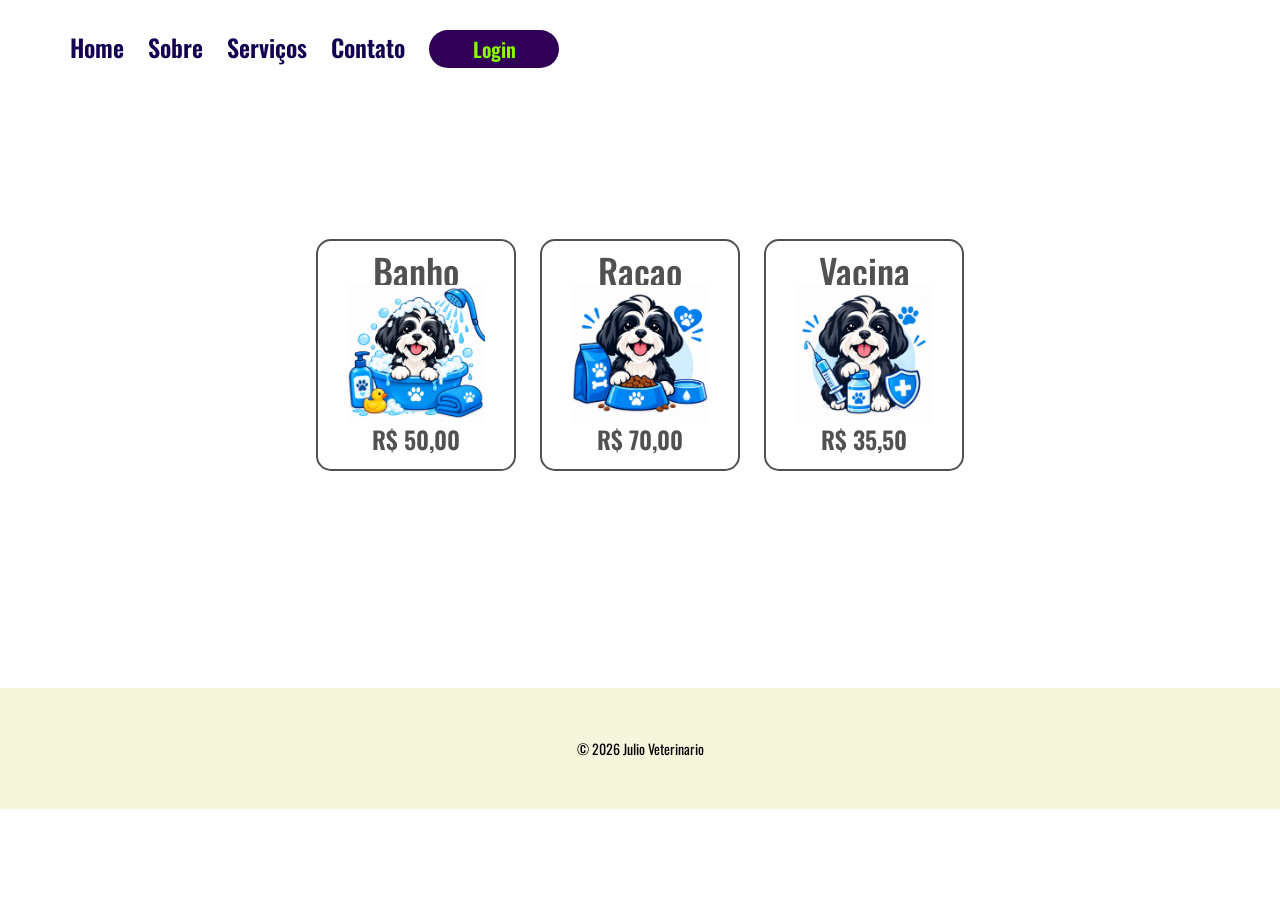
==== serviços.html @ 2ddff5d8 "v11 v.11" ====
<!DOCTYPE html>
<html lang="en">

<head>
    <meta charset="UTF-8">
    <meta name="viewport" content="width=device-width, initial-scale=1.0">
    <title>Pet Julio</title>
    <link rel="stylesheet" href="style.css">
    <link rel="preconnect" href="https://fonts.googleapis.com">
    <link rel="preconnect" href="https://fonts.gstatic.com" crossorigin>
    <link href="https://fonts.googleapis.com/css2?family=Oswald:wght@200..700&display=swap" rel="stylesheet">
</head>

<body>
    <header>
        <nav>
            <ul>
                <li><a href="index.html" link-menu">Home</a></li>
                <li><a class="link-menu">Sobre</a></li>
                <li><a href="servicos.html" class="link-menu">Serviços</a></li>
                <li><a class="link-menu">Contato</a></li>
            </ul>
        </nav>
        <button class="botao-login">Login</button>
    </header>
    <main>
        <!--abre uma nova aba target="_blank"-->
        <!--define o link href="compra.html"-->
        <ul class="servicos">
            <li><a target="_blank" href="compra.html" class="lista-servicos">
                    <h2 class="h2-servicos">Banho</h2>
                    <img src="img/banho.png" class="img-card">
                    <p class="preco">R$ 50,00</p>
                </a></li>
            <li><a target="_blank" href="compra.html" class="lista-servicos">
                    <h2 class="h2-servicos">Racao</h2>
                    <img src="img/racao.png" class="img-card">
                    <p class="preco">R$ 70,00</p>
                </a></li>
            <li><a target="_blank" href="compra.html" class="lista-servicos">
                    <h2 class="h2-servicos">Vacina</h2>
                    <img src="img/vacina.png" class="img-card">
                    <p class="preco">R$ 35,50</p>
                </a></li>
        </ul>

    </main>

    <footer>
        <p>&copy; 2026 Julio Veterinario</p>
    </footer>



    <script src="app.js"></script>
</body>

</html>
---- style.css ----
*{
    margin:0;
    padding:0;
    box-sizing: border-box;
    font-family:'Oswald', sans-serif ;
}

li{
    display:inline-block;
}
nav{
    display:inline-block;
}
header{
    margin:30px 0px 144px 70px;
}
a{
    font-weight: 600;
    font-size: 24px;
    line-height: 28px;
    margin: 0 20px 0 0 ;
    cursor:pointer;
    color:rgb(19, 2, 82);
    transition:opacity 0.2s;
    text-decoration: none
}
a:hover{
opacity: 0.8;
}

.botao-login{
    width: 130px;
    height:38px ;
    border-radius: 20px;
    background-color: rgb(47, 0, 85);
    border:none;
    font-size: 20px;
    font-weight: 600;
    color:rgb(136, 255, 0);
    transition:opacity 0.2s;
}

.botao-login:hover{
    opacity: 0.8;
    background-color: rgb(90, 47, 47);
}

.logo{
    width: 40%;
    max-width: 430px;
    /*terceira aula*/
    display: inline-block;
    vertical-align: middle;
    margin:0 5;
}
.texto{
    width: 40%;
    display:inline-block;
    vertical-align: middle;
    margin: 0 0 0 5%;
    text-align: left;
}
main{
    text-align: center;
}
.botao-explore{
    width: 180px;
    height: 44px;
    cursor: pointer;
    background: rgb(245, 123, 147);
    border:none;
    border-radius: 20px;
    font-size: 20px;
    font-weight: 500;
    box-shadow: 0 4px 5px rgba(0, 0, 0, 0.2);
    transition: opacity 0.3s;
    text-decoration: none;
}

.botao-explore:houver {
opacity: 0,7;
}

.titulo{
    font-size: 40px;
    font-weight: 900;;
    color:rgb(24, 170, 36)
}
.sub-titulo{
    color:rgb(28, 72, 194);
    line-height: 60px;
    font-size: 30px;
}
.paragrafo{
    font-size: 16px;
    font-weight: 400;
    line-height: 24px;
    color:rgb(138, 58, 58);
    text-align: justify;
    margin: 20px 0 30px 0;
    max-width: 500px;

}
footer{
    text-align: center;
    background-color: beige;
    padding: 50px;
    font-size: 14px;
    margin-top: 100px;
}
.img-dog{
    display: block;
    width: 70%;
    height: 450px;
    object-fit: cover;
    margin: 80px auto 0 auto;
    border-radius: 15px;
}
.servicos{
    padding: 10px 0 100px 0;

}
.h2-servicos{
font-weight: 500;
}
.lista-servicos{
    width: 200px;
    /* inline <a> <span> <img>*/
    /* <p> <h1> <div> block*/
    display:block;
    text-decoration: none;
    color:#515151;
    border: 2px solid;
    margin: 0 50px;
    padding: 20px 0;
    border-radius: 15px;
    transition:box-shadow 0.2s, transform 0.2s ;
}
.lista-servicos:hover{
    box-shadow: 0 2px 5px rgba(5, 30, 247, 0.719);
    transform: translateY(-2px);
}
.img-card{
    width: 70%;
}
@media (max-width: 768px){
    header{
    margin:30px 0px 60px 0;
    text-align: center;
    width: 100%;
}

a{
    font-weight: 500;
    font-size: 16px;
    line-height: 28px;
    margin: 0 5px 0 0 ;
    
}

.botao-login{
    width: 90px;
    height: 32px ;
    border-radius: 15px;
    
    font-size: 16px;
    font-weight: 600;

}

.logo{
    width: 40%;
    display: block;
    margin: 0 auto 50px auto;
}

.texto{
    width: 80%; 
    text-align: center;

}
.titulo{
    font-size: 30px;
}
.img-dog{
    max-height: 250px;
}
.h2-servicos{
font-weight: 400;
font-size: 22px;
}

}
.lista-servicos{
    width: 200px;  
    margin: 17px 10px;
    padding: 16px 0;
  
}
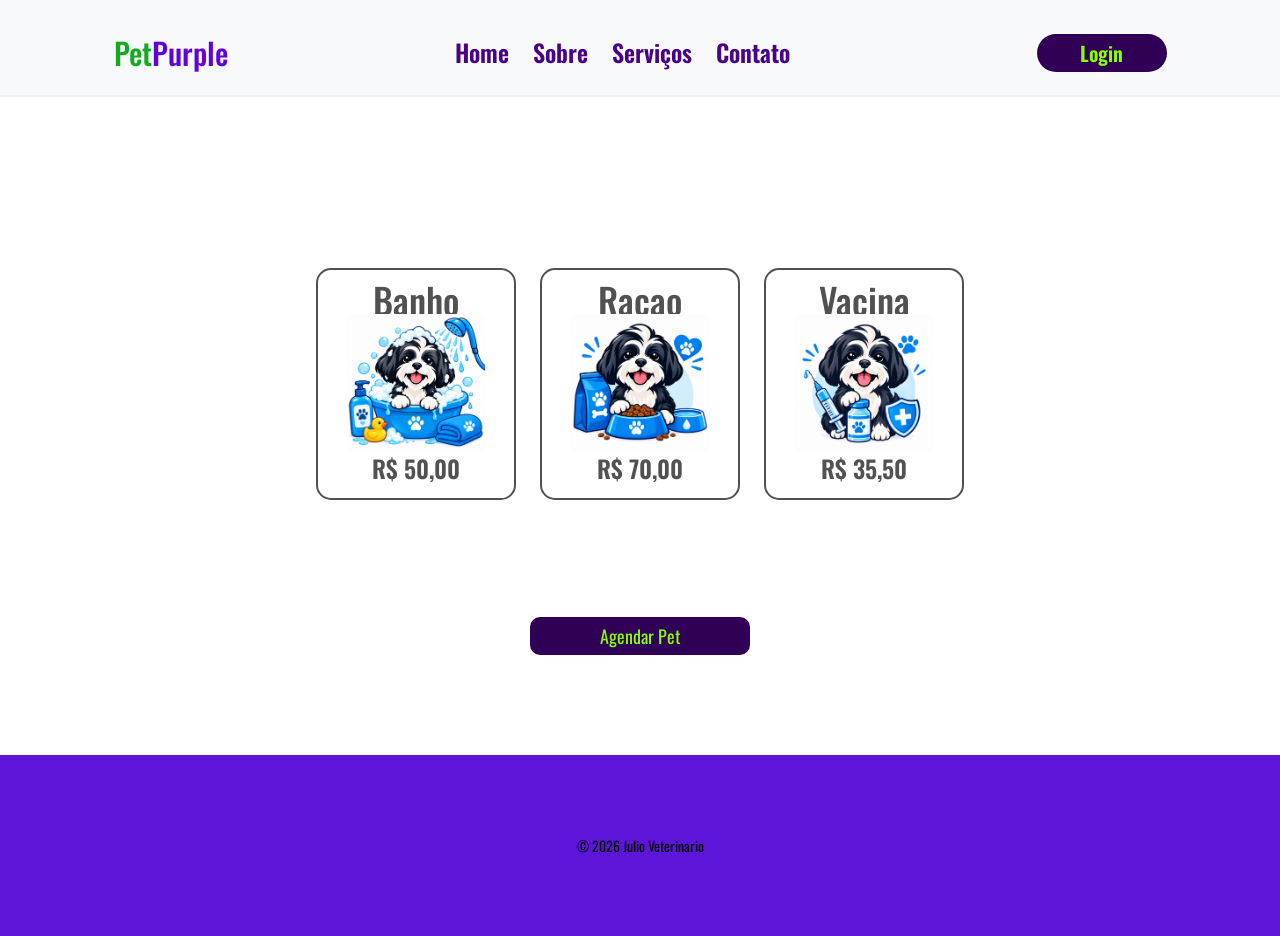
==== commit 39dee82d: "v.20 v 20" ====
--- a/serviços.html
+++ b/serviços.html
@@ -13,11 +13,12 @@
 
 <body>
     <header>
+        <div class="nome"><span class="n1">Pet</span><span class="n2">Purple</span></div>
         <nav>
             <ul>
                 <li><a href="index.html" link-menu">Home</a></li>
                 <li><a class="link-menu">Sobre</a></li>
-                <li><a href="servicos.html" class="link-menu">Serviços</a></li>
+                <li><a href="serviços.html" class="link-menu">Serviços</a></li>
                 <li><a class="link-menu">Contato</a></li>
             </ul>
         </nav>
@@ -43,7 +44,7 @@
                     <p class="preco">R$ 35,50</p>
                 </a></li>
         </ul>
-
+       <button onclick="Whatsapp()"class="agenda">Agendar Pet</button>
     </main>
 
     <footer>
--- a/style.css
+++ b/style.css
@@ -12,7 +12,25 @@
     display:inline-block;
 }
 header{
-    margin:30px 0px 144px 70px;
+    margin:0px 0px 144px 0px;
+    background-color: #f8f9fa;
+    padding: 30px 0 20px 0;
+    border-bottom: 2px solid #f0f0f0;
+    
+    display:flex;
+    align-items: center;
+    justify-content: space-around;
+
+}
+.nome{
+    font-size: 30px;
+    font-weight: 500;
+}
+.n1{
+color:#12aa1f
+}
+.n2{
+color: rgb(97, 2, 221);
 }
 a{
     font-weight: 600;
@@ -20,7 +38,7 @@
     line-height: 28px;
     margin: 0 20px 0 0 ;
     cursor:pointer;
-    color:rgb(19, 2, 82);
+    color:rgb(73, 1, 133);
     transition:opacity 0.2s;
     text-decoration: none
 }
@@ -65,15 +83,15 @@
 }
 .botao-explore{
     width: 180px;
-    height: 44px;
+    height: 60px;
     cursor: pointer;
-    background: rgb(245, 123, 147);
+    background: rgb(112, 9, 209);
     border:none;
-    border-radius: 20px;
-    font-size: 20px;
-    font-weight: 500;
+    border-radius: 30px;
+    font-size: 26px;
+    font-weight: 400;
     box-shadow: 0 4px 5px rgba(0, 0, 0, 0.2);
-    transition: opacity 0.3s;
+    transition: opacity 0.4s;
     text-decoration: none;
 }
 
@@ -87,7 +105,7 @@
     color:rgb(24, 170, 36)
 }
 .sub-titulo{
-    color:rgb(28, 72, 194);
+    color:rgb(74, 0, 172);
     line-height: 60px;
     font-size: 30px;
 }
@@ -95,7 +113,7 @@
     font-size: 16px;
     font-weight: 400;
     line-height: 24px;
-    color:rgb(138, 58, 58);
+    color:rgb(52, 156, 31);
     text-align: justify;
     margin: 20px 0 30px 0;
     max-width: 500px;
@@ -103,10 +121,12 @@
 }
 footer{
     text-align: center;
-    background-color: beige;
-    padding: 50px;
+    background-color: #5d15da;
+    padding: 80px 0 80px 0;
     font-size: 14px;
     margin-top: 100px;
+    color: f0f0f0;
+
 }
 .img-dog{
     display: block;
@@ -137,19 +157,42 @@
     transition:box-shadow 0.2s, transform 0.2s ;
 }
 .lista-servicos:hover{
-    box-shadow: 0 2px 5px rgba(5, 30, 247, 0.719);
+    box-shadow: 0 2px 5px rgba(23, 38, 170, 0.719);
     transform: translateY(-2px);
 }
 .img-card{
     width: 70%;
-}
+
+}
+
+.agenda{
+    width: 220px;
+    height:38px ;
+    border-radius: 10px;
+    background-color: rgb(47, 0, 85);
+    border:none;
+    font-size: 18px;
+    cursor:pointer;
+    color:rgb(136, 255, 0);
+    transition:scale 0.3s;
+}
+
+.botao-login:hover{
+    opacity: 0.8;
+    scale: 1.02;
+
+}
+
+
 @media (max-width: 768px){
     header{
     margin:30px 0px 60px 0;
     text-align: center;
     width: 100%;
 }
-
+.nome{
+    display:none;
+}
 a{
     font-weight: 500;
     font-size: 16px;
@@ -170,8 +213,11 @@
 
 .logo{
     width: 40%;
-    display: block;
-    margin: 0 auto 50px auto;
+    max-width: 430px;
+    display: inline block;
+    margin: 0 5%;
+    border-radius: 15px;
+
 }
 
 .texto{
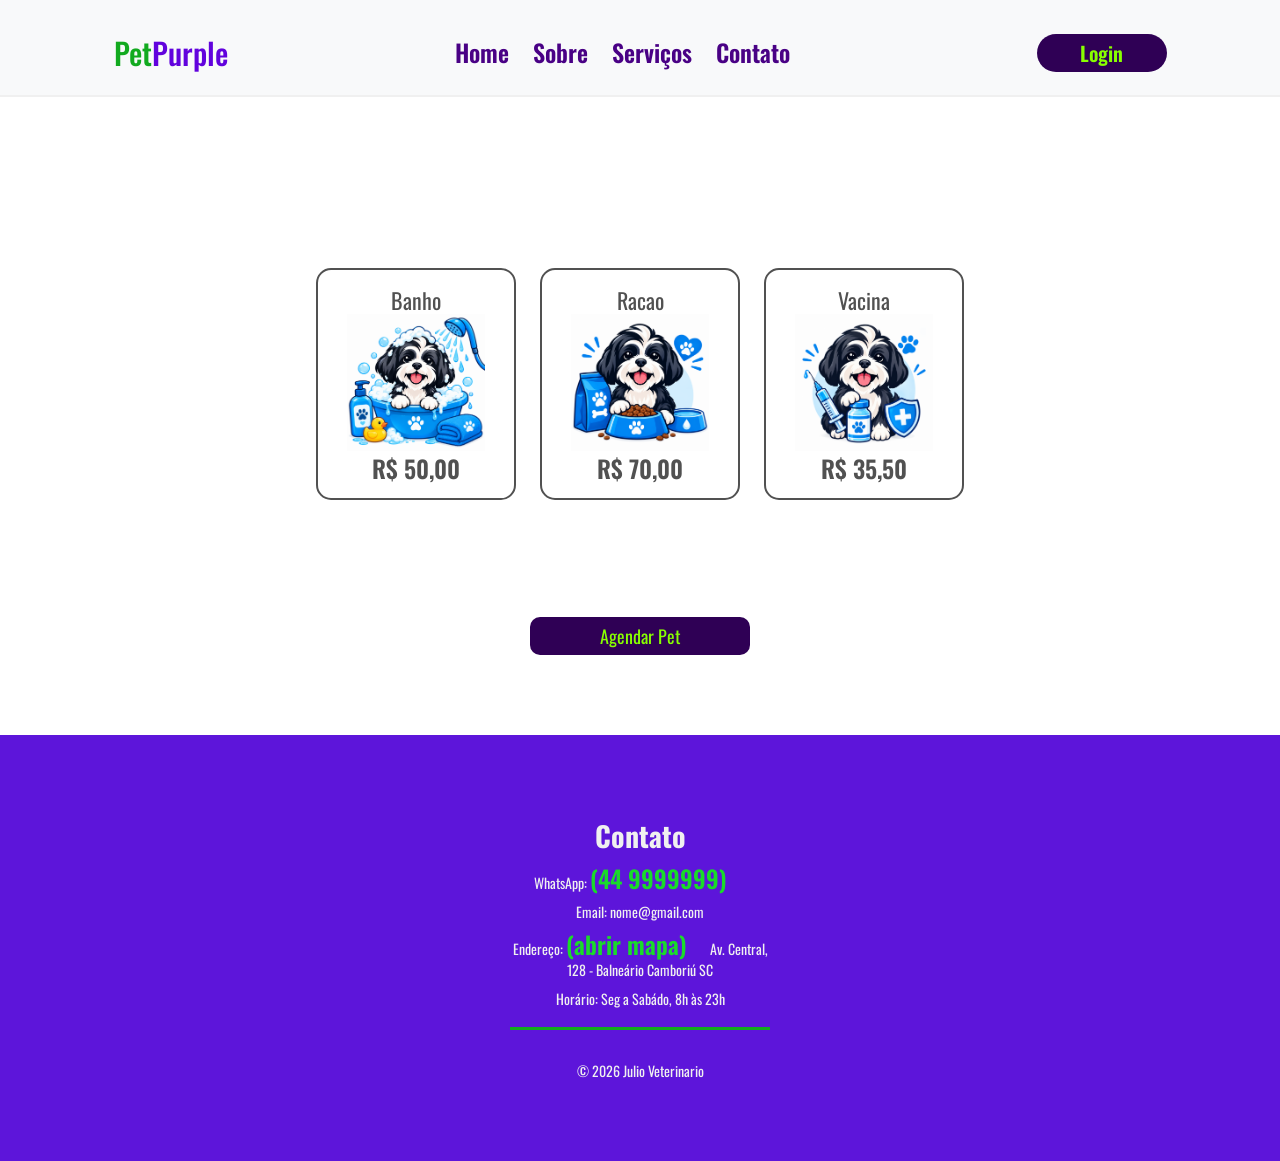
==== commit c0c0b88c: "v.35 v 35" ====
--- a/serviços.html
+++ b/serviços.html
@@ -19,7 +19,7 @@
                 <li><a href="index.html" link-menu">Home</a></li>
                 <li><a class="link-menu">Sobre</a></li>
                 <li><a href="serviços.html" class="link-menu">Serviços</a></li>
-                <li><a class="link-menu">Contato</a></li>
+                <li><a href="#contato" class="link-menu">Contato</a></li>
             </ul>
         </nav>
         <button class="botao-login">Login</button>
@@ -48,6 +48,13 @@
     </main>
 
     <footer>
+         <div id="contato" class="contato">
+        <h1>Contato</h1>
+        <p>WhatsApp: <a target="_blank" href="https://wa.me/5544999204861?text=I">(44 9999999)</a></p>
+        <p>Email: nome@gmail.com</p>
+        <p>Endereço: <a target="_blank" href="https://maps.app.goo.gl/utFX5wTgHgtpf4Ku6">(abrir mapa)</a> Av. Central, 128 - Balneário Camboriú SC</p>
+        <p>Horário: Seg a Sabádo, 8h às 23h</p>
+    </div>
         <p>&copy; 2026 Julio Veterinario</p>
     </footer>
 
--- a/style.css
+++ b/style.css
@@ -124,17 +124,54 @@
     background-color: #5d15da;
     padding: 80px 0 80px 0;
     font-size: 14px;
-    margin-top: 100px;
-    color: f0f0f0;
-
+    color:#f0f0f0
+}
+.contato{
+    border-bottom: #12aa1f 3px solid;
+    width: 260px;
+    margin: 0 auto 30px auto;
+    padding: 0 0 10px 0;
+}
+.contato a{
+    color:#1adb2a;
+    text-decoration: none;
+
+}
+.contato p{
+    margin: 8px 0;
+    font-size: 14px;
 }
 .img-dog{
     display: block;
     width: 70%;
-    height: 450px;
+    max-width: 700px;
+    height: 400px;
     object-fit: cover;
-    margin: 80px auto 0 auto;
-    border-radius: 15px;
+    margin: 10px auto 40px auto;
+    border-radius: 15px;
+
+}
+/* Video */
+.sobre{
+    padding: 50px 0;
+    background-color: #25c90f;
+}
+.video{
+    display:block;
+    margin: 0 auto 0 auto;
+    width: 70%;
+    max-width: 640px;
+    height: 350px;
+    border-radius: 15px;
+}
+.titulo-video{
+text-align: center;
+margin-bottom: 20px;
+color:#f0f0f0
+}
+.card-secao{
+     padding: 80px 0 0 0;
+
 }
 .servicos{
     padding: 10px 0 100px 0;
@@ -175,6 +212,7 @@
     cursor:pointer;
     color:rgb(136, 255, 0);
     transition:scale 0.3s;
+    margin-bottom: 80px;
 }
 
 .botao-login:hover{
@@ -230,11 +268,20 @@
 }
 .img-dog{
     max-height: 250px;
+
+}
+.video{
+display:block;
+margin: 0 auto 0 auto;
+width: 70%;
+max-width: 640px;
+height: 250px;
+border-radius: 15px;
+}
 }
 .h2-servicos{
 font-weight: 400;
 font-size: 22px;
-}
 
 }
 .lista-servicos{
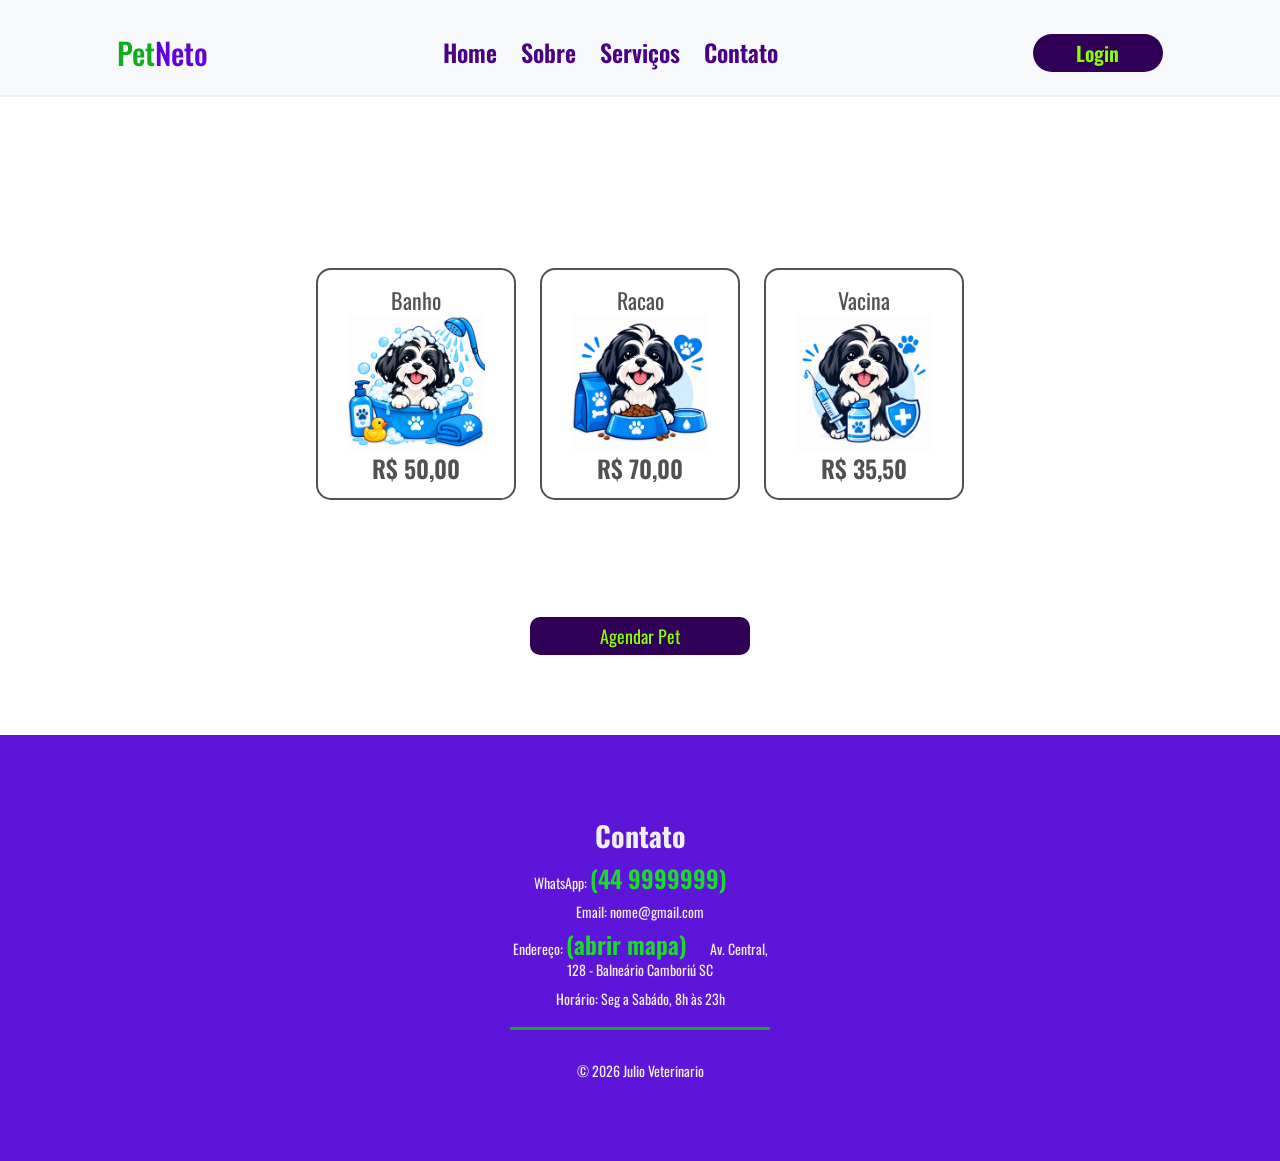
==== commit 6ab4b7ed: "v.40 v 40" ====
--- a/serviços.html
+++ b/serviços.html
@@ -13,7 +13,7 @@
 
 <body>
     <header>
-        <div class="nome"><span class="n1">Pet</span><span class="n2">Purple</span></div>
+        <div class="nome"><span class="n1">Pet</span><span class="n2">Neto</span></div>
         <nav>
             <ul>
                 <li><a href="index.html" link-menu">Home</a></li>
